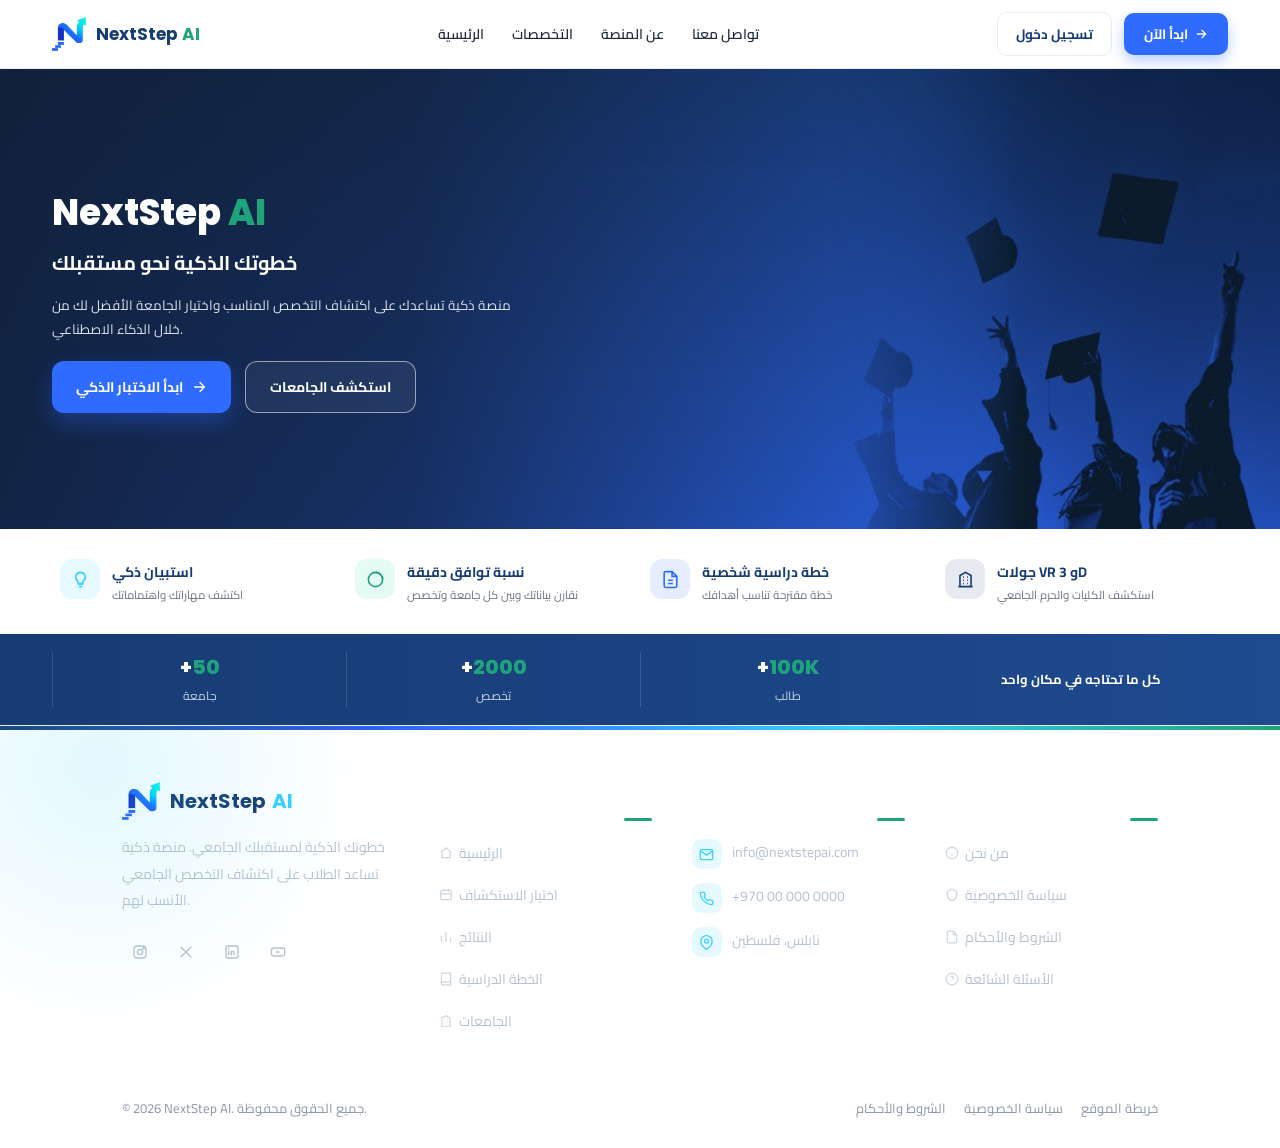
==== index.html @ 8f7bbea8 "index ltr" ====
<!DOCTYPE html>
<html lang="ar" dir="ltr">
<head>
<meta charset="UTF-8">
<meta name="viewport" content="width=device-width, initial-scale=1.0">
<title>NextStep AI</title>
<link rel="preconnect" href="https://fonts.googleapis.com">
<link href="https://fonts.googleapis.com/css2?family=Cairo:wght@400;500;600;700;800&family=Poppins:wght@400;500;600;700;800&display=swap" rel="stylesheet">
<link href="css/app.css" rel="stylesheet">
<link href="css/home.css" rel="stylesheet">
<link href="css/footer.css" rel="stylesheet">
</head>
<body>

<!-- ======================= HEADER ======================= -->
<header class="site-header">
  <div class="nav-inner">
    <a href="index.html" class="brand-mark">
      <img src="assets/logo.png" alt="NextStep AI" class="brand-logo">
      <div class="brand-text">NextStep <span>AI</span></div>
    </a>
    <nav class="main-nav">
      <ul>
        <li><a href="index.html">الرئيسية</a></li>
        <li><a href="#">التخصصات</a></li>
        <li><a href="#">عن المنصة</a></li>
        <li><a href="#">تواصل معنا</a></li>
      </ul>
    </nav>
    <div class="nav-actions">
      <a href="fronted/login.html" class="btn-ghost">تسجيل دخول</a>
      <a href="fronted/student-signup.html" class="btn-nav-primary">
        ابدأ الآن
        <svg viewBox="0 0 24 24" fill="none" stroke="currentColor" stroke-width="2.2"><path d="M5 12h14M13 5l7 7-7 7"/></svg>
      </a>
    </div>
  </div>
</header>

<!-- ======================= HERO ======================= -->
<section class="hero">
  <div class="hero-bg">
  <img src="assets/hero-bg-1400x700.jpg" alt="" style="width:100%;height:100%;object-fit:cover;">
      <defs>
        <linearGradient id="sky" x1="0" y1="0" x2="1" y2="1">
          <stop offset="0%" stop-color="#2F6BFF"/>
          <stop offset="100%" stop-color="#173B73"/>
        </linearGradient>
      </defs>
      <rect width="1400" height="700" fill="url(#sky)"/>
      <rect x="60" y="320" width="140" height="270" fill="#1F2937" opacity="0.5"/>
      <rect x="220" y="260" width="110" height="330" fill="#1F2937" opacity="0.4"/>
      <rect x="980" y="290" width="150" height="300" fill="#1F2937" opacity="0.45"/>
      <rect x="1150" y="340" width="90" height="250" fill="#1F2937" opacity="0.35"/>
      <rect x="1260" y="300" width="110" height="290" fill="#1F2937" opacity="0.4"/>
      <g fill="#48E6B0" opacity="0.3">
        <rect x="80" y="345" width="14" height="16"/><rect x="105" y="345" width="14" height="16"/><rect x="130" y="345" width="14" height="16"/>
        <rect x="80" y="385" width="14" height="16"/><rect x="105" y="385" width="14" height="16"/><rect x="130" y="385" width="14" height="16"/>
        <rect x="1010" y="320" width="14" height="16"/><rect x="1035" y="320" width="14" height="16"/><rect x="1060" y="320" width="14" height="16"/>
        <rect x="1010" y="360" width="14" height="16"/><rect x="1035" y="360" width="14" height="16"/><rect x="1060" y="360" width="14" height="16"/>
      </g>
      <rect x="0" y="590" width="1400" height="110" fill="#0F2547"/>
      <path d="M0 590 L1400 590 L1400 615 Q700 645 0 615 Z" fill="#122E5D"/>
      <path d="M560 700 L640 590 L760 590 L840 700 Z" fill="#173B73" opacity="0.55"/>
      <g transform="translate(980,400)">
        <ellipse cx="30" cy="18" rx="19" ry="21" fill="#0B1B2C"/>
        <path d="M6 44 Q4 32 30 32 Q56 32 54 44 L61 145 Q61 162 50 165 L11 165 Q0 162 0 145 Z" fill="#16324F"/>
        <rect x="15" y="62" width="30" height="50" rx="9" fill="#0B1B2C"/>
        <path d="M0 145 Q-2 168 9 184 L18 165 Z" fill="#0B1B2C"/>
        <path d="M61 145 Q63 168 52 184 L43 165 Z" fill="#0B1B2C"/>
        <rect x="19" y="168" width="13" height="68" fill="#16324F"/>
        <rect x="36" y="168" width="13" height="68" fill="#122A45"/>
      </g>
      <circle cx="1250" cy="150" r="130" fill="#48E6B0" opacity="0.08"/>
    </svg>
  </div>

  <div class="hero-inner">
    <div class="hero-copy">
      <h1>NextStep <span>AI</span></h1>
      <h2>خطوتك الذكية نحو مستقبلك</h2>
      <p class="lead">منصة ذكية تساعدك على اكتشاف التخصص المناسب واختيار الجامعة الأفضل لك من خلال الذكاء الاصطناعي.</p>
      <div class="hero-actions">
        <a href="fronted/student-signup.html" class="btn-primary">
          ابدأ الاختبار الذكي
          <svg viewBox="0 0 24 24" fill="none" stroke="currentColor" stroke-width="2.2"><path d="M5 12h14M13 5l7 7-7 7"/></svg>
        </a>
        <a href="#" class="btn-outline">استكشف الجامعات</a>
      </div>
    </div>
  </div>
</section>

<!-- ======================= FEATURES ROW ======================= -->
<section class="features-section">
  <div class="features-row">
    <div class="feature-item">
      <div class="icon-wrap">
        <svg viewBox="0 0 24 24" fill="none" stroke="currentColor" stroke-width="2"><path d="M9 18h6M10 21h4M12 3a6 6 0 0 0-4 10.5c.6.5 1 1.3 1 2.1V17h6v-1.4c0-.8.4-1.6 1-2.1A6 6 0 0 0 12 3z"/></svg>
      </div>
      <div>
        <h3>استبيان ذكي</h3>
        <p>اكتشف مهاراتك واهتماماتك</p>
      </div>
    </div>
    <div class="feature-item">
      <div class="icon-wrap">
        <svg viewBox="0 0 24 24" fill="none" stroke="currentColor" stroke-width="2"><circle cx="12" cy="12" r="9"/><path d="M12 3a9 9 0 0 1 9 9"/></svg>
      </div>
      <div>
        <h3>نسبة توافق دقيقة</h3>
        <p>نقارن بياناتك وبين كل جامعة وتخصص</p>
      </div>
    </div>
    <div class="feature-item">
      <div class="icon-wrap">
        <svg viewBox="0 0 24 24" fill="none" stroke="currentColor" stroke-width="2"><path d="M14 2H6a2 2 0 0 0-2 2v16a2 2 0 0 0 2 2h12a2 2 0 0 0 2-2V8z"/><path d="M14 2v6h6M9 13h6M9 17h6"/></svg>
      </div>
      <div>
        <h3>خطة دراسية شخصية</h3>
        <p>خطة مقترحة تناسب أهدافك</p>
      </div>
    </div>
    <div class="feature-item">
      <div class="icon-wrap">
        <svg viewBox="0 0 24 24" fill="none" stroke="currentColor" stroke-width="2"><path d="M3 21h18M5 21V7l7-4 7 4v14M9 9h1M14 9h1M9 13h1M14 13h1M9 17h1M14 17h1"/></svg>
      </div>
      <div>
        <h3>جولات VR و 3D</h3>
        <p>استكشف الكليات والحرم الجامعي</p>
      </div>
    </div>
  </div>
</section>

<!-- ======================= STATS BAR ======================= -->
<div class="stats-bar">
  <div class="stats-inner">
    <div class="stat">
      <div class="num">+<span>50</span></div>
      <div class="lbl">جامعة</div>
    </div>
    <div class="stat">
      <div class="num">+<span>2000</span></div>
      <div class="lbl">تخصص</div>
    </div>
    <div class="stat">
      <div class="num">+<span>100K</span></div>
      <div class="lbl">طالب</div>
    </div>
    <div class="stat tagline">كل ما تحتاجه في مكان واحد</div>
  </div>
</div>

<!-- ======================= FOOTER ======================= -->
<footer class="site-footer">
  <div class="footer-inner">
    <div class="footer-top">

      <!-- Brand -->
      <div class="footer-col footer-brand">
        <div class="brand-mark">
          <img src="assets/logo.png" alt="NextStep AI" class="brand-logo">
          <div class="brand-text">NextStep <span>AI</span></div>
        </div>
        <p class="tagline">خطوتك الذكية لمستقبلك الجامعي. منصة ذكية تساعد الطلاب على اكتشاف التخصص الجامعي الأنسب لهم.</p>
        <div class="social-row">
          <a href="#" aria-label="Instagram">
            <svg viewBox="0 0 24 24" fill="none" stroke="currentColor" stroke-width="2"><rect x="3" y="3" width="18" height="18" rx="5"/><circle cx="12" cy="12" r="4"/><circle cx="17.5" cy="6.5" r="1"/></svg>
          </a>
          <a href="#" aria-label="Twitter/X">
            <svg viewBox="0 0 24 24" fill="none" stroke="currentColor" stroke-width="2"><path d="M4 4l16 16M20 4L4 20"/></svg>
          </a>
          <a href="#" aria-label="LinkedIn">
            <svg viewBox="0 0 24 24" fill="none" stroke="currentColor" stroke-width="2"><rect x="3" y="3" width="18" height="18" rx="3"/><line x1="7" y1="10" x2="7" y2="17"/><circle cx="7" cy="7" r="0.5" fill="currentColor"/><path d="M11 17v-4a2 2 0 0 1 4 0v4"/><line x1="11" y1="10" x2="11" y2="17"/></svg>
          </a>
          <a href="#" aria-label="YouTube">
            <svg viewBox="0 0 24 24" fill="none" stroke="currentColor" stroke-width="2"><rect x="2" y="6" width="20" height="12" rx="4"/><path d="M10 9.5l5 2.5-5 2.5z" fill="currentColor" stroke="none"/></svg>
          </a>
        </div>
      </div>

      <!-- Site pages -->
      <div class="footer-col">
        <h4>روابط الموقع</h4>
        <ul>
          <li><a href="index.html"><svg viewBox="0 0 24 24" fill="none" stroke="currentColor" stroke-width="2"><path d="M3 11l9-8 9 8"/><path d="M5 10v10h14V10"/></svg>الرئيسية</a></li>
          <li><a href="fronted/quiz.html"><svg viewBox="0 0 24 24" fill="none" stroke="currentColor" stroke-width="2"><rect x="3" y="4" width="18" height="16" rx="2"/><path d="M8 2v4M16 2v4M3 10h18"/></svg>اختبار الاستكشاف</a></li>
          <li><a href="fronted/results.html"><svg viewBox="0 0 24 24" fill="none" stroke="currentColor" stroke-width="2"><path d="M4 20V10M12 20V4M20 20v-7"/></svg>النتائج</a></li>
          <li><a href="fronted/study-plan.html"><svg viewBox="0 0 24 24" fill="none" stroke="currentColor" stroke-width="2"><path d="M4 19.5A2.5 2.5 0 0 1 6.5 17H20"/><path d="M6.5 2H20v20H6.5A2.5 2.5 0 0 1 4 19.5v-15A2.5 2.5 0 0 1 6.5 2z"/></svg>الخطة الدراسية</a></li>
          <li><a href="#"><svg viewBox="0 0 24 24" fill="none" stroke="currentColor" stroke-width="2"><path d="M3 21h18M5 21V7l7-4 7 4v14M9 9h1M14 9h1M9 13h1M14 13h1M9 17h1M14 17h1"/></svg>الجامعات</a></li>
        </ul>
      </div>

      <!-- Contact us -->
      <div class="footer-col">
        <h4>تواصل معنا</h4>
        <div class="contact-item">
          <div class="icon-wrap"><svg viewBox="0 0 24 24" fill="none" stroke="currentColor" stroke-width="2"><path d="M4 4h16v16H4z" opacity="0"/><path d="M22 6l-10 7L2 6"/><rect x="2" y="4" width="20" height="16" rx="2"/></svg></div>
          <a href="mailto:info@nextstepai.com">info@nextstepai.com</a>
        </div>
        <div class="contact-item">
          <div class="icon-wrap"><svg viewBox="0 0 24 24" fill="none" stroke="currentColor" stroke-width="2"><path d="M22 16.92v3a2 2 0 0 1-2.18 2 19.79 19.79 0 0 1-8.63-3.07 19.5 19.5 0 0 1-6-6 19.79 19.79 0 0 1-3.07-8.67A2 2 0 0 1 4.11 2h3a2 2 0 0 1 2 1.72c.12.9.33 1.77.62 2.6a2 2 0 0 1-.45 2.11L8.09 9.62a16 16 0 0 0 6 6l1.19-1.19a2 2 0 0 1 2.11-.45c.83.29 1.7.5 2.6.62A2 2 0 0 1 22 16.92z"/></svg></div>
          <a href="tel:+970000000">+970 00 000 0000</a>
        </div>
        <div class="contact-item">
          <div class="icon-wrap"><svg viewBox="0 0 24 24" fill="none" stroke="currentColor" stroke-width="2"><path d="M21 10c0 7-9 13-9 13s-9-6-9-13a9 9 0 0 1 18 0z"/><circle cx="12" cy="10" r="3"/></svg></div>
          <span>نابلس، فلسطين</span>
        </div>
      </div>

      <!-- Information -->
      <div class="footer-col">
        <h4>معلومات</h4>
        <ul>
          <li><a href="#"><svg viewBox="0 0 24 24" fill="none" stroke="currentColor" stroke-width="2"><circle cx="12" cy="12" r="10"/><path d="M12 16v-4M12 8h.01"/></svg>من نحن</a></li>
          <li><a href="#"><svg viewBox="0 0 24 24" fill="none" stroke="currentColor" stroke-width="2"><path d="M12 2l8 4v6c0 5-3.5 8-8 10-4.5-2-8-5-8-10V6l8-4z"/></svg>سياسة الخصوصية</a></li>
          <li><a href="#"><svg viewBox="0 0 24 24" fill="none" stroke="currentColor" stroke-width="2"><path d="M14 2H6a2 2 0 0 0-2 2v16a2 2 0 0 0 2 2h12a2 2 0 0 0 2-2V8z"/><path d="M14 2v6h6"/></svg>الشروط والأحكام</a></li>
          <li><a href="#"><svg viewBox="0 0 24 24" fill="none" stroke="currentColor" stroke-width="2"><circle cx="12" cy="12" r="10"/><path d="M9.5 9a2.5 2.5 0 0 1 5 0c0 1.5-2 2-2 3.5M12 17h.01"/></svg>الأسئلة الشائعة</a></li>
        </ul>
      </div>

    </div>

    <div class="footer-bottom">
      <p>© 2026 NextStep AI. جميع الحقوق محفوظة.</p>
      <div class="legal-links">
        <a href="#">الشروط والأحكام</a>
        <a href="#">سياسة الخصوصية</a>
        <a href="#">خريطة الموقع</a>
      </div>
    </div>
  </div>
</footer>

</body>
</html>
---- css/app.css ----
/* =====================================================================
   app.css
   المتغيرات والإعدادات المشتركة بين كل صفحات الموقع
   حمّل هاد الملف قبل أي ملف CSS خاص بصفحة (home.css, login.css...)
   ===================================================================== */

:root{
  --navy:#173B73;
  --blue:#2F6BFF;
  --cyan:#35D0FF;
--mint: #1FA37A;
  --light:#F7FAFC;
  --gray:#6B7280;
  --dark:#1F2937;
  --border:#E7ECF2;
}

*{box-sizing:border-box;margin:0;padding:0;}
html, body{height:100%;}
body{
  font-family:'Cairo',sans-serif;
  background:#fff;
  color:var(--dark);
  display:flex;
  flex-direction:column;
  min-height:100vh;
}
a{text-decoration:none;color:inherit;}
ul{list-style:none;}
img{display:block;max-width:100%;}
---- css/home.css ----
/* =====================================================================
   home.css
   خاص بالصفحة الرئيسية (index.html)
   يعتمد على المتغيرات المعرّفة بـ app.css — حمّل app.css قبله
   ===================================================================== */

/* ======================= HEADER ======================= */
header.site-header{
  background:#fff;
  border-bottom:1px solid var(--border);
  flex-shrink:0;
}
.nav-inner{
  max-width:1240px;
  margin:0 auto;
  padding:12px 32px;
  display:flex;
  align-items:center;
  justify-content:space-between;
}
.brand-mark{display:flex;align-items:center;gap:10px;}
.brand-mark .brand-logo{width:34px;height:34px;object-fit:contain;flex-shrink:0;}
.brand-mark .brand-text{
  font-family:'Poppins',sans-serif;
  font-weight:700;
  font-size:17px;
  color:var(--navy);
}
.brand-mark .brand-text span{color:var(--mint);}
nav.main-nav ul{
  display:flex;
  gap:28px;
  font-size:14px;
  font-weight:600;
  color:var(--dark);
}
nav.main-nav a{transition:color .2s ease;}
nav.main-nav a:hover{color:var(--blue);}

.nav-actions{display:flex;align-items:center;gap:12px;}
.btn-ghost{
  padding:8px 18px;
  border-radius:10px;
  border:1px solid var(--border);
  font-weight:700;
  font-size:13.5px;
  color:var(--navy);
  transition:border-color .2s ease;
}
.btn-ghost:hover{border-color:var(--navy);}
.btn-nav-primary{
  padding:8px 20px;
  border-radius:10px;
  background:var(--blue);
  color:#fff;
  font-weight:700;
  font-size:13.5px;
  display:inline-flex;
  align-items:center;
  gap:6px;
  box-shadow:0 6px 14px rgba(47,107,255,0.32);
  transition:transform .2s ease;
}
.btn-nav-primary svg{width:14px;height:14px;}
.btn-nav-primary:hover{transform:translateY(-2px);}

/* ======================= HERO (full-bleed background photo) ======================= */
section.hero{
  position:relative;
  display:flex;
  align-items:center;
  overflow:hidden;
  isolation:isolate;
  min-height:460px;
}
.hero-bg{
  position:absolute;
  inset:0;
  z-index:-2;
}
.hero-bg img{
  transform:scaleX(-1); /* يعكس اتجاه الصورة فقط — بدون أي تأثير على النص */
}
.hero-bg svg{width:100%;height:100%;display:block;}
section.hero::before{
  content:"";
  position:absolute;
  inset:0;
  z-index:-1;
  background:linear-gradient(90deg,
    rgba(15,28,48,0.88) 0%,
    rgba(15,28,48,0.72) 32%,
    rgba(15,28,48,0.30) 60%,
    rgba(15,28,48,0.05) 78%);
}

.hero-inner{
  max-width:1240px;
  margin:0 auto;
  padding:0 32px;
  width:100%;
}
.hero-copy{max-width:600px;}
.hero-copy h1{
  font-family:'Poppins',sans-serif;
  font-weight:800;
  font-size:clamp(26px,4vh,42px);
  color:#fff;
  margin-bottom:4px;
}
.hero-copy h1 span{color:var(--mint);}
.hero-copy h2{
  font-size:clamp(15px,2.2vh,22px);
  font-weight:700;
  color:#fff;
  margin-bottom:12px;
}
.hero-copy p.lead{
  font-size:13.5px;
  line-height:1.8;
  color:#DCE4EF;
  max-width:470px;
  margin-bottom:20px;
}
.hero-actions{display:flex;gap:14px;margin-bottom:0;flex-wrap:wrap;}
.btn-primary{
  padding:12px 24px;
  border-radius:12px;
  background:var(--blue);
  color:#fff;
  font-weight:700;
  font-size:14px;
  display:inline-flex;
  align-items:center;
  gap:8px;
  box-shadow:0 10px 22px rgba(47,107,255,0.32);
  transition:transform .2s ease;
}
.btn-primary svg{width:16px;height:16px;}
.btn-primary:hover{transform:translateY(-2px);}
.btn-outline{
  padding:12px 24px;
  border-radius:12px;
  background:rgba(255,255,255,0.06);
  color:#fff;
  font-weight:700;
  font-size:14px;
  border:1.5px solid rgba(255,255,255,0.55);
  backdrop-filter:blur(4px);
  transition:background .2s ease;
}
.btn-outline:hover{background:rgba(255,255,255,0.14);}

/* ======================= FEATURES ROW ======================= */
.features-section{
  background:#fff;
  flex-shrink:0;
}
.features-row{
  max-width:1240px;
  margin:0 auto;
  padding:30px 40px;
  display:grid;
  grid-template-columns:repeat(4,1fr);
  gap:20px;
}
.feature-item{
  display:flex;
  align-items:flex-start;
  gap:12px;
}
.feature-item .icon-wrap{
  width:40px;height:40px;
  border-radius:12px;
  display:flex;align-items:center;justify-content:center;
  flex-shrink:0;
}
.feature-item:nth-child(1) .icon-wrap{background:rgba(53,208,255,0.12);color:var(--cyan);}
.feature-item:nth-child(2) .icon-wrap{background:rgba(72,230,176,0.14);color:var(--mint);}
.feature-item:nth-child(3) .icon-wrap{background:rgba(47,107,255,0.12);color:var(--blue);}
.feature-item:nth-child(4) .icon-wrap{background:rgba(23,59,115,0.10);color:var(--navy);}
.feature-item .icon-wrap svg{width:19px;height:19px;}
.feature-item h3{font-size:14px;font-weight:700;color:var(--navy);margin-bottom:2px;}
.feature-item p{font-size:11.5px;color:var(--gray);line-height:1.5;}

/* ======================= STATS BAR ======================= */
.stats-bar{
  background:linear-gradient(90deg, var(--navy) 0%, #1E4A8F 100%);
  flex-shrink:0;
}
.stats-inner{
  max-width:1240px;
  margin:0 auto;
  padding:18px 32px;
  display:grid;
  grid-template-columns:repeat(4,1fr);
  align-items:center;
}
.stats-inner .stat{
  text-align:center;
  color:#fff;
  border-left:1px solid rgba(255,255,255,0.14);
}
.stats-inner .stat:last-child{border-left:none;}
.stat .num{
  font-family:'Poppins',sans-serif;
  font-weight:800;
  font-size:20px;
}
.stat .num span{color:var(--mint);}
.stat .lbl{font-size:12px;color:#C7D2E0;margin-top:2px;}
.stat.tagline{
  font-size:13px;
  font-weight:700;
  color:#fff;
  line-height:1.5;
}

@media (max-width:960px){
  nav.main-nav{display:none;}
  .features-row{grid-template-columns:1fr 1fr;}
}
@media (max-width:560px){
  body{height:auto;overflow:auto;}
  .features-row{grid-template-columns:1fr;}
  .stats-inner{grid-template-columns:1fr 1fr;gap:14px;}
}
---- css/footer.css ----
/* =====================================================================
   footer.css
   خاص بالفوتر (footer.html) — مشترك بين كل الصفحات
   يعتمد على المتغيرات المعرّفة بـ app.css — حمّل app.css قبله
   ===================================================================== */

footer.site-footer{
  width:100%;
  position:relative;
  background:#fff;              /* بدل linear-gradient(180deg, var(--dark) 0%, var(--navy) 100%) */
  color:var(--dark);            /* بدل #E9EDF3 */
  overflow:hidden;
  margin-top:auto;
  flex-shrink:0;
  border-top:1px solid var(--border);
}
footer.site-footer::before{
  content:"";
  position:absolute;
  top:0; right:0; left:0;
  height:4px;
  background:linear-gradient(90deg, var(--navy), var(--blue), var(--cyan), var(--mint));
}
footer.site-footer::after{
  content:"";
  position:absolute;
  width:520px;height:520px;
  background:radial-gradient(circle, rgba(53,208,255,0.14) 0%, rgba(53,208,255,0) 70%);
  top:-220px; left:-160px;
  border-radius:50%;
  pointer-events:none;
}

.footer-inner{
  position:relative;
  max-width:1100px;
  margin:0 auto;
  padding:56px 32px 28px;
}

.footer-top{
  display:grid;
  grid-template-columns:1.3fr 1fr 1fr 1fr;
  gap:40px;
  padding-bottom:36px;
}

/* Brand column */
.footer-brand .brand-mark{
  display:flex;
  align-items:center;
  gap:10px;
  margin-bottom:14px;
}
footer .brand-mark .brand-logo{width:38px;height:38px;object-fit:contain;flex-shrink:0;}
footer .brand-mark .brand-text{
  font-family:'Poppins',sans-serif;
  font-weight:700;
  font-size:20px;
  color:var(--navy);   /* كان #fff — هاد السطر لازم يتغير */
  display:flex;
  align-items:center;
  gap:6px;
}
footer .brand-mark .brand-text span{color:var(--cyan);}
.footer-brand .tagline{
  font-size:14px;
  line-height:1.9;
  color:#B7C2D0;
  max-width:280px;
}
.social-row{
  display:flex;
  gap:10px;
  margin-top:20px;
}
.social-row a{
  width:36px;height:36px;
  border-radius:12px;
  background:rgba(255,255,255,0.06);
  border:1px solid rgba(255,255,255,0.08);
  display:flex;
  align-items:center;
  justify-content:center;
  color:#B7C2D0;
  text-decoration:none;
  transition:all .2s ease;
}
.social-row a:hover{
  background:var(--blue);
  border-color:var(--blue);
  color:#fff;
  transform:translateY(-2px);
}
.social-row svg{width:16px;height:16px;}

/* Column headings + links */
.footer-col h4{
  font-family:'Cairo',sans-serif;
  font-weight:700;
  font-size:15px;
  color:#fff;
  margin-bottom:18px;
  position:relative;
  padding-bottom:10px;
}
.footer-col h4::after{
  content:"";
  position:absolute;
  bottom:0; right:0;
  width:28px; height:3px;
  border-radius:99px;
  background:var(--mint);
}
.footer-col ul{list-style:none;display:flex;flex-direction:column;gap:12px;}
.footer-col ul li a{
  color:#B7C2D0;
  text-decoration:none;
  font-size:14px;
  display:inline-flex;
  align-items:center;
  gap:6px;
  transition:color .2s ease, transform .2s ease;
}
.footer-col ul li a:hover{
  color:var(--cyan);
  transform:translateX(-4px);
}
.footer-col ul li a svg{width:14px;height:14px;opacity:.7;flex-shrink:0;}

/* Contact column specifics */
.contact-item{
  display:flex;
  align-items:flex-start;
  gap:10px;
  font-size:14px;
  color:#B7C2D0;
  margin-bottom:14px;
}
.contact-item .icon-wrap{
  width:30px;height:30px;
  border-radius:9px;
  background:rgba(53,208,255,0.12);
  display:flex;align-items:center;justify-content:center;
  flex-shrink:0;
}
.contact-item .icon-wrap svg{width:15px;height:15px;color:var(--cyan);}
.contact-item a{color:#B7C2D0;text-decoration:none;transition:color .2s;}
.contact-item a:hover{color:var(--cyan);}

/* Bottom bar */
.footer-bottom{
  border-top:1px solid rgba(255,255,255,0.08);
  padding-top:22px;
  display:flex;
  align-items:center;
  justify-content:space-between;
  flex-wrap:wrap;
  gap:12px;
}
.footer-bottom p{
  font-size:13px;
  color:#8B96A5;
}
.footer-bottom .legal-links{
  display:flex;
  gap:18px;
  font-size:13px;
}
.footer-bottom .legal-links a{
  color:#8B96A5;
  text-decoration:none;
  transition:color .2s;
}
.footer-bottom .legal-links a:hover{color:var(--mint);}

@media (max-width:860px){
  .footer-top{grid-template-columns:1fr 1fr;row-gap:32px;}
  .footer-brand{grid-column:1 / -1;}
}
@media (max-width:520px){
  .footer-top{grid-template-columns:1fr;}
  .footer-bottom{flex-direction:column;align-items:flex-start;}
}
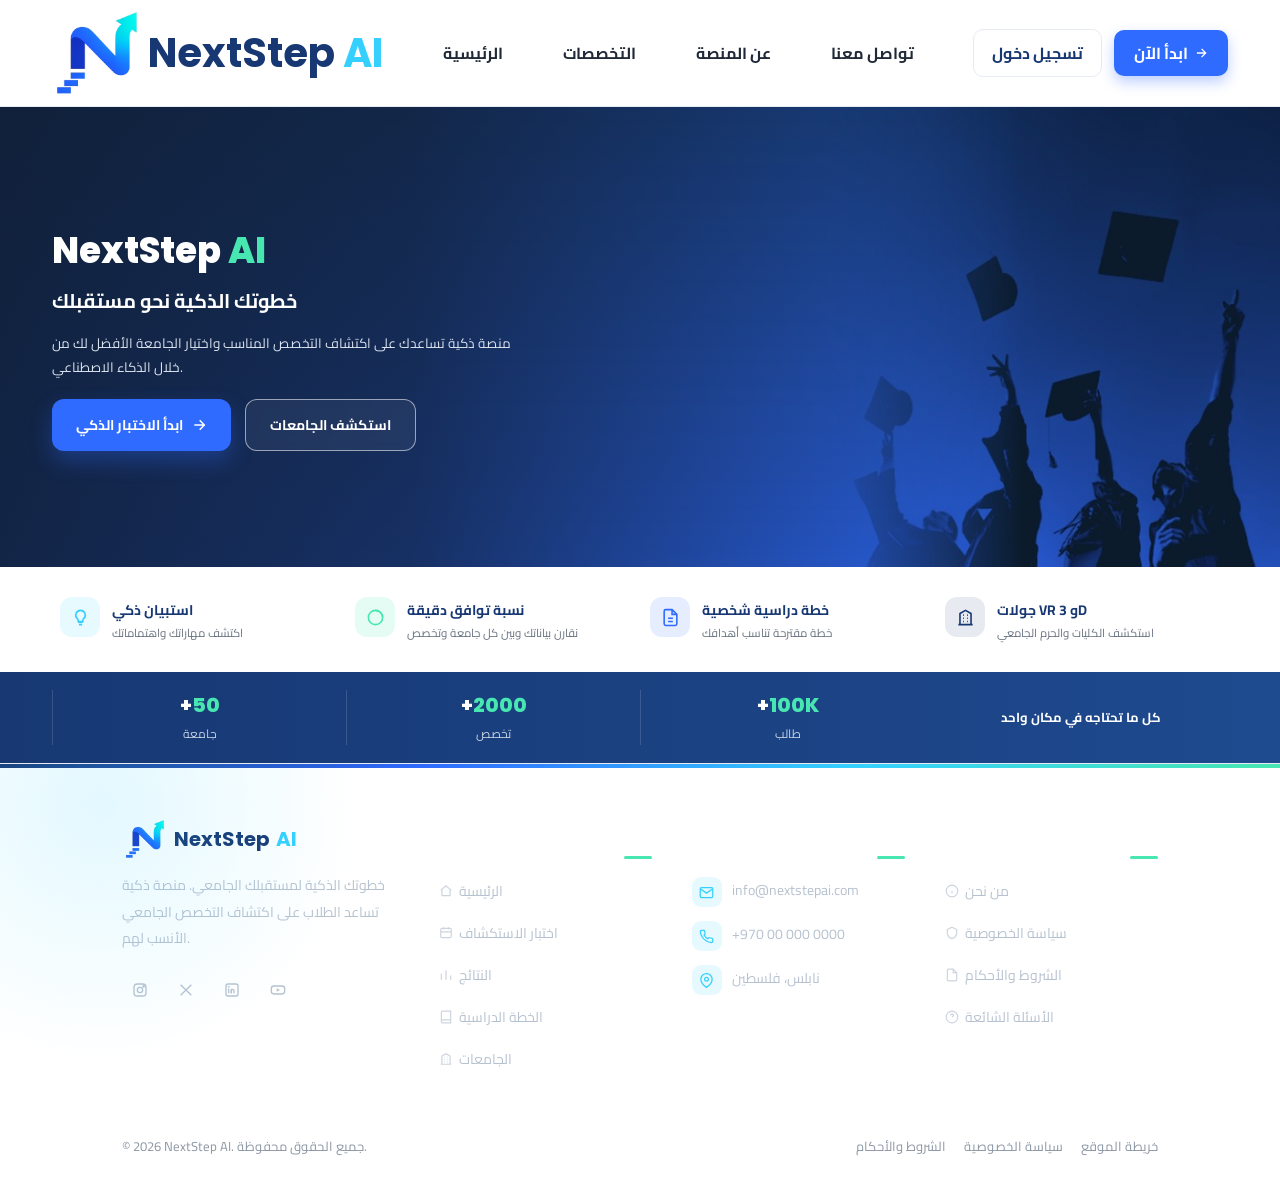
==== commit f56fd636: "1" ====
--- a/index.html
+++ b/index.html
@@ -1,5 +1,5 @@
 <!DOCTYPE html>
-<html lang="ar" dir="ltr">
+<html lang="ar" dir="ltrgit branch">
 <head>
 <meta charset="UTF-8">
 <meta name="viewport" content="width=device-width, initial-scale=1.0">
--- a/css/app.css
+++ b/css/app.css
@@ -5,12 +5,12 @@
    ===================================================================== */
 
 :root{
-  --navy:#173B73;
+  --navy:#173873;
   --blue:#2F6BFF;
   --cyan:#35D0FF;
---mint: #1FA37A;
+--mint: #48E6B0;
   --light:#F7FAFC;
-  --gray:#6B7280;
+  --gray:#687280;
   --dark:#1F2937;
   --border:#E7ECF2;
 }
--- a/css/home.css
+++ b/css/home.css
@@ -18,20 +18,20 @@
   align-items:center;
   justify-content:space-between;
 }
-.brand-mark{display:flex;align-items:center;gap:10px;}
-.brand-mark .brand-logo{width:34px;height:34px;object-fit:contain;flex-shrink:0;}
+.brand-mark{display:flex;align-items:center;gap:10px;padding-left: 4px;}
+.brand-mark .brand-logo{width:82px;height:82px;object-fit:contain;flex-shrink:0;}
 .brand-mark .brand-text{
   font-family:'Poppins',sans-serif;
   font-weight:700;
-  font-size:17px;
+  font-size:40px;
   color:var(--navy);
 }
-.brand-mark .brand-text span{color:var(--mint);}
+.brand-mark .brand-text span{color:var(--cyan);}
 nav.main-nav ul{
   display:flex;
-  gap:28px;
-  font-size:14px;
-  font-weight:600;
+  gap:60px;
+  font-size:16px;
+  font-weight:700;
   color:var(--dark);
 }
 nav.main-nav a{transition:color .2s ease;}
@@ -43,7 +43,7 @@
   border-radius:10px;
   border:1px solid var(--border);
   font-weight:700;
-  font-size:13.5px;
+  font-size:16px;
   color:var(--navy);
   transition:border-color .2s ease;
 }
@@ -54,7 +54,7 @@
   background:var(--blue);
   color:#fff;
   font-weight:700;
-  font-size:13.5px;
+  font-size:16px;
   display:inline-flex;
   align-items:center;
   gap:6px;
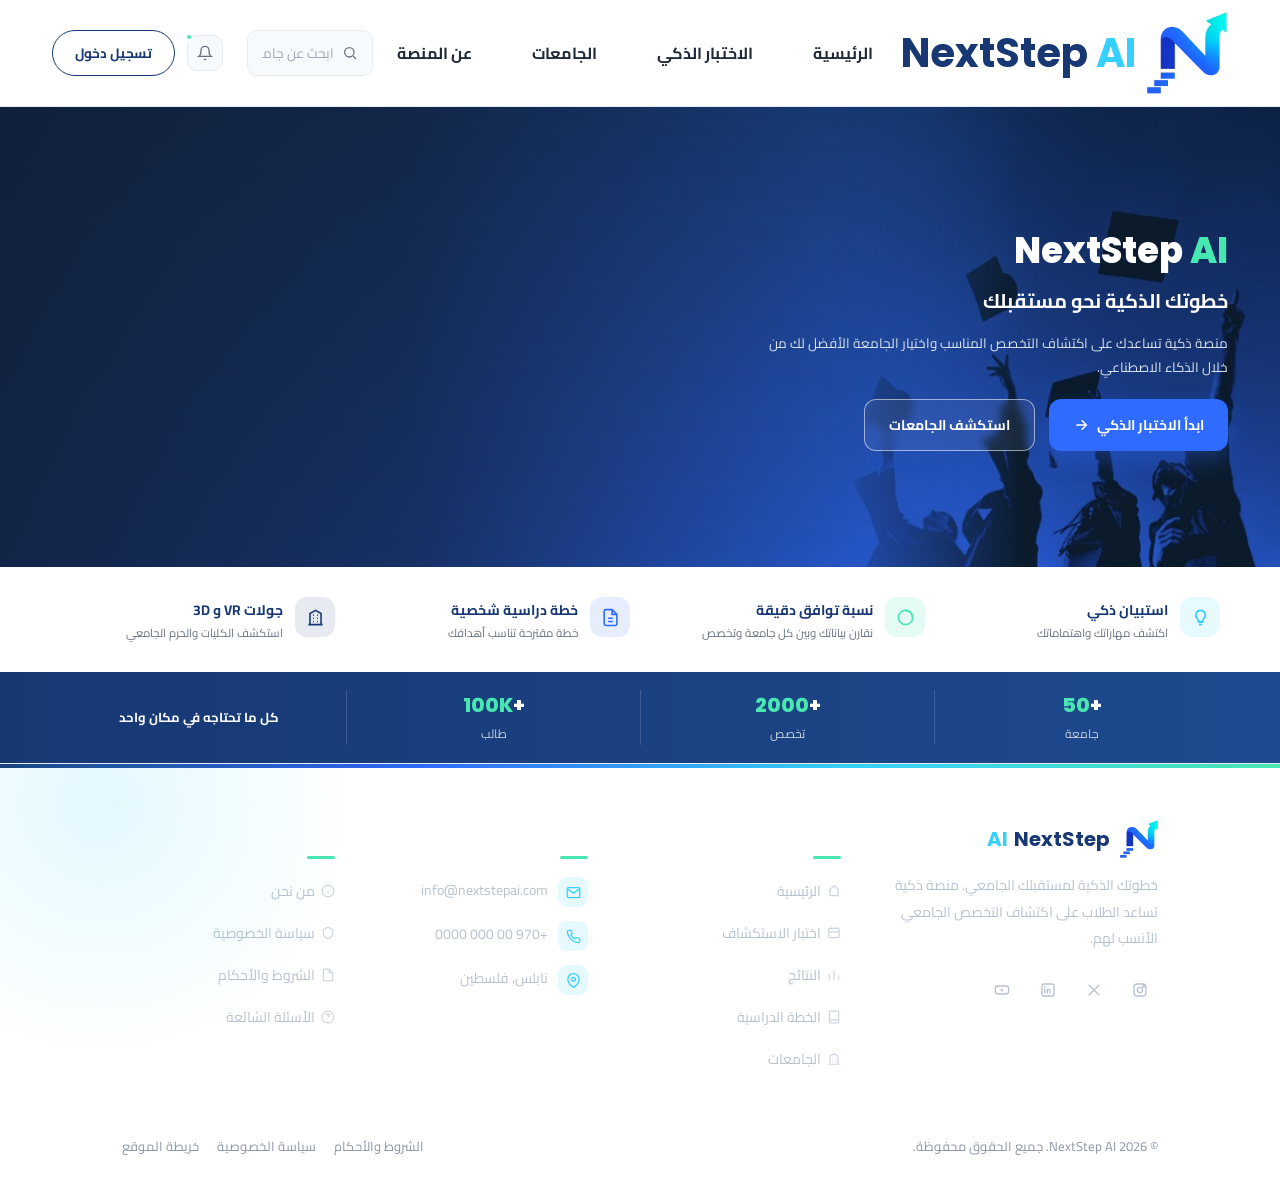
==== commit 9e2e5816: "pages edite" ====
--- a/index.html
+++ b/index.html
@@ -1,5 +1,5 @@
 <!DOCTYPE html>
-<html lang="ar" dir="ltrgit branch">
+<html lang="ar" dir="rtl">
 <head>
 <meta charset="UTF-8">
 <meta name="viewport" content="width=device-width, initial-scale=1.0">
@@ -7,6 +7,7 @@
 <link rel="preconnect" href="https://fonts.googleapis.com">
 <link href="https://fonts.googleapis.com/css2?family=Cairo:wght@400;500;600;700;800&family=Poppins:wght@400;500;600;700;800&display=swap" rel="stylesheet">
 <link href="css/app.css" rel="stylesheet">
+<link href="css/header.css" rel="stylesheet">
 <link href="css/home.css" rel="stylesheet">
 <link href="css/footer.css" rel="stylesheet">
 </head>
@@ -19,20 +20,27 @@
       <img src="assets/logo.png" alt="NextStep AI" class="brand-logo">
       <div class="brand-text">NextStep <span>AI</span></div>
     </a>
+
     <nav class="main-nav">
       <ul>
         <li><a href="index.html">الرئيسية</a></li>
-        <li><a href="#">التخصصات</a></li>
+        <li><a href="fronted/quiz.html">الاختبار الذكي</a></li>
+        <li><a href="fronted/universities.html">الجامعات</a></li>
         <li><a href="#">عن المنصة</a></li>
-        <li><a href="#">تواصل معنا</a></li>
       </ul>
     </nav>
+
+    <div class="search-box">
+      <svg viewBox="0 0 24 24" fill="none" stroke="currentColor" stroke-width="2"><circle cx="11" cy="11" r="7"/><path d="M21 21l-4.3-4.3"/></svg>
+      <input type="text" placeholder="ابحث عن جامعة أو تخصص...">
+    </div>
+
     <div class="nav-actions">
-      <a href="fronted/login.html" class="btn-ghost">تسجيل دخول</a>
-      <a href="fronted/student-signup.html" class="btn-nav-primary">
-        ابدأ الآن
-        <svg viewBox="0 0 24 24" fill="none" stroke="currentColor" stroke-width="2.2"><path d="M5 12h14M13 5l7 7-7 7"/></svg>
-      </a>
+      <div class="icon-btn">
+        <svg viewBox="0 0 24 24" fill="none" stroke="currentColor" stroke-width="2"><path d="M18 8a6 6 0 0 0-12 0c0 7-3 9-3 9h18s-3-2-3-9"/><path d="M13.73 21a2 2 0 0 1-3.46 0"/></svg>
+        <span class="dot"></span>
+      </div>
+      <a href="fronted/login.html" class="btn-signin">تسجيل دخول</a>
     </div>
   </div>
 </header>
@@ -85,7 +93,7 @@
           ابدأ الاختبار الذكي
           <svg viewBox="0 0 24 24" fill="none" stroke="currentColor" stroke-width="2.2"><path d="M5 12h14M13 5l7 7-7 7"/></svg>
         </a>
-        <a href="#" class="btn-outline">استكشف الجامعات</a>
+        <a href="fronted/universities.html" class="btn-outline">استكشف الجامعات</a>
       </div>
     </div>
   </div>
@@ -188,7 +196,7 @@
           <li><a href="fronted/quiz.html"><svg viewBox="0 0 24 24" fill="none" stroke="currentColor" stroke-width="2"><rect x="3" y="4" width="18" height="16" rx="2"/><path d="M8 2v4M16 2v4M3 10h18"/></svg>اختبار الاستكشاف</a></li>
           <li><a href="fronted/results.html"><svg viewBox="0 0 24 24" fill="none" stroke="currentColor" stroke-width="2"><path d="M4 20V10M12 20V4M20 20v-7"/></svg>النتائج</a></li>
           <li><a href="fronted/study-plan.html"><svg viewBox="0 0 24 24" fill="none" stroke="currentColor" stroke-width="2"><path d="M4 19.5A2.5 2.5 0 0 1 6.5 17H20"/><path d="M6.5 2H20v20H6.5A2.5 2.5 0 0 1 4 19.5v-15A2.5 2.5 0 0 1 6.5 2z"/></svg>الخطة الدراسية</a></li>
-          <li><a href="#"><svg viewBox="0 0 24 24" fill="none" stroke="currentColor" stroke-width="2"><path d="M3 21h18M5 21V7l7-4 7 4v14M9 9h1M14 9h1M9 13h1M14 13h1M9 17h1M14 17h1"/></svg>الجامعات</a></li>
+          <li><a href="fronted/universities.html"><svg viewBox="0 0 24 24" fill="none" stroke="currentColor" stroke-width="2"><path d="M3 21h18M5 21V7l7-4 7 4v14M9 9h1M14 9h1M9 13h1M14 13h1M9 17h1M14 17h1"/></svg>الجامعات</a></li>
         </ul>
       </div>
 
--- a/css/header.css
+++ b/css/header.css
@@ -0,0 +1,96 @@
+/* =====================================================================
+   header.css
+   الهيدر الموحّد لكل صفحات الموقع (نفس هيدر صفحة إنشاء الحساب)
+   يعتمد على المتغيرات المعرّفة بـ app.css — حمّل app.css قبله
+   ===================================================================== */
+
+header.site-header{
+  background:#fff;
+  border-bottom:1px solid var(--border);
+  flex-shrink:0;
+}
+.nav-inner{
+  max-width:1240px;
+  margin:0 auto;
+  padding:14px 32px;
+  display:flex;
+  align-items:center;
+  justify-content:space-between;
+  gap:24px;
+}
+.brand-mark{display:flex;align-items:center;gap:10px;flex-shrink:0;}
+.brand-mark .brand-logo{width:32px;height:32px;object-fit:contain;flex-shrink:0;}
+.brand-mark .brand-text{
+  font-family:'Poppins',sans-serif;
+  font-weight:700;
+  font-size:17px;
+  color:var(--navy);
+}
+.brand-mark .brand-text span{color:var(--mint);}
+
+nav.main-nav ul{
+  display:flex;
+  gap:26px;
+  font-size:14px;
+  font-weight:600;
+  color:var(--dark);
+}
+nav.main-nav a{transition:color .2s ease;}
+nav.main-nav a:hover{color:var(--blue);}
+
+.search-box{
+  flex:1;
+  max-width:340px;
+  display:flex;
+  align-items:center;
+  gap:8px;
+  background:var(--light);
+  border:1px solid var(--border);
+  border-radius:10px;
+  padding:9px 14px;
+}
+.search-box svg{width:16px;height:16px;color:var(--gray);flex-shrink:0;}
+.search-box input{
+  border:none;
+  background:transparent;
+  outline:none;
+  font-family:'Cairo',sans-serif;
+  font-size:13.5px;
+  color:var(--dark);
+  width:100%;
+}
+.search-box input::placeholder{color:#9AA6B5;}
+
+.nav-actions{display:flex;align-items:center;gap:14px;flex-shrink:0;}
+.icon-btn{
+  width:36px;height:36px;
+  border-radius:10px;
+  display:flex;align-items:center;justify-content:center;
+  color:var(--gray);
+  background:var(--light);
+  border:1px solid var(--border);
+  position:relative;
+  transition:border-color .2s ease, color .2s ease;
+}
+.icon-btn svg{width:16px;height:16px;}
+.icon-btn:hover{border-color:var(--blue);color:var(--blue);}
+.icon-btn .dot{
+  position:absolute;top:-3px;left:-3px;
+  width:8px;height:8px;border-radius:50%;
+  background:var(--mint);
+  border:2px solid #fff;
+}
+.btn-signin{
+  padding:9px 22px;
+  border-radius:999px;
+  border:1.5px solid var(--navy);
+  color:var(--navy);
+  font-weight:700;
+  font-size:13.5px;
+  transition:background .2s ease, color .2s ease;
+}
+.btn-signin:hover{background:var(--navy);color:#fff;}
+
+@media (max-width:960px){
+  nav.main-nav, .search-box{display:none;}
+}
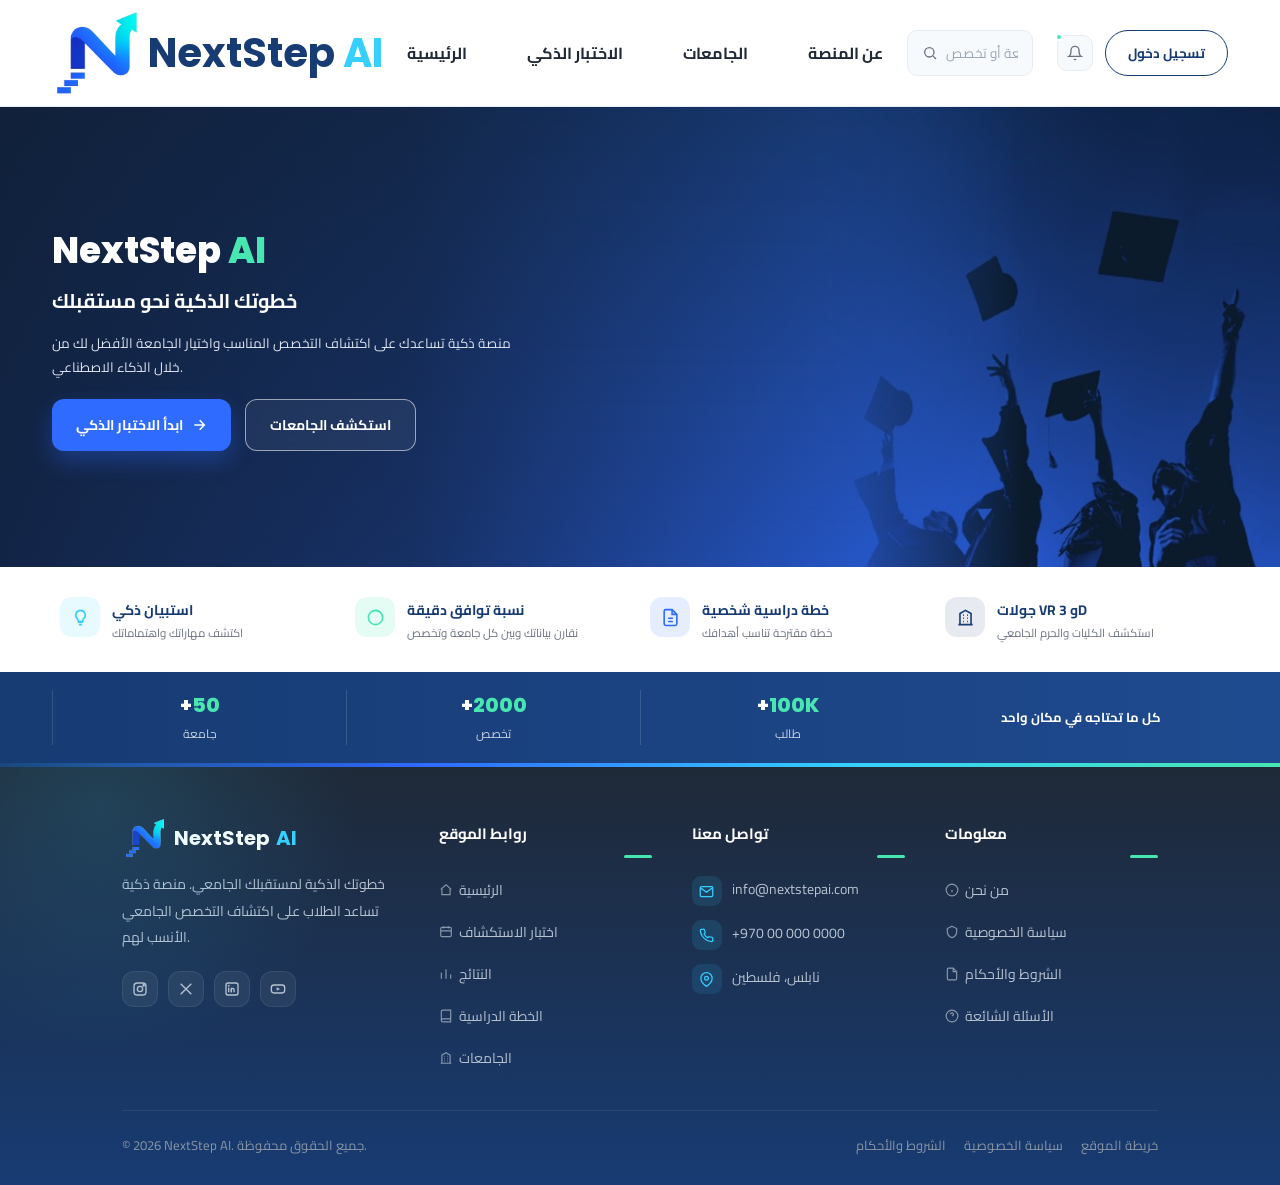
==== commit f00acfcc: "css update" ====
--- a/index.html
+++ b/index.html
@@ -1,5 +1,5 @@
 <!DOCTYPE html>
-<html lang="ar" dir="rtl">
+<html lang="ar" dir="ltr">
 <head>
 <meta charset="UTF-8">
 <meta name="viewport" content="width=device-width, initial-scale=1.0">
--- a/css/app.css
+++ b/css/app.css
@@ -5,14 +5,16 @@
    ===================================================================== */
 
 :root{
-  --navy:#173873;
+  --navy:#173B73;
   --blue:#2F6BFF;
   --cyan:#35D0FF;
---mint: #48E6B0;
+  --mint: #48E6B0;
   --light:#F7FAFC;
-  --gray:#687280;
+  --gray:#6B7280;
   --dark:#1F2937;
   --border:#E7ECF2;
+  --orange:#F5A623;
+  --red:#E5484D;
 }
 
 *{box-sizing:border-box;margin:0;padding:0;}
@@ -28,3 +30,22 @@
 a{text-decoration:none;color:inherit;}
 ul{list-style:none;}
 img{display:block;max-width:100%;}
+
+/* ======================= Compatibility tier utilities =======================
+   نظام ألوان دلالي موحّد لنسب التوافق بكل الموقع:
+   عالي (80%+) = مينت | جيد (60-79%) = أزرق | متوسط (40-59%) = برتقالي | منخفض (<40%) = أحمر
+   ================================================================================ */
+.tier-high{color:var(--mint) !important;}
+.tier-good{color:var(--blue) !important;}
+.tier-medium{color:var(--orange) !important;}
+.tier-low{color:var(--red) !important;}
+
+.tier-high-bg{background:var(--mint) !important;}
+.tier-good-bg{background:var(--blue) !important;}
+.tier-medium-bg{background:var(--orange) !important;}
+.tier-low-bg{background:var(--red) !important;}
+
+.tier-high-border{border-color:var(--mint) !important;}
+.tier-good-border{border-color:var(--blue) !important;}
+.tier-medium-border{border-color:var(--orange) !important;}
+.tier-low-border{border-color:var(--red) !important;}
--- a/css/footer.css
+++ b/css/footer.css
@@ -7,12 +7,11 @@
 footer.site-footer{
   width:100%;
   position:relative;
-  background:#fff;              /* بدل linear-gradient(180deg, var(--dark) 0%, var(--navy) 100%) */
-  color:var(--dark);            /* بدل #E9EDF3 */
+  background:linear-gradient(180deg, var(--dark) 0%, var(--navy) 100%);
+  color:#E9EDF3;
   overflow:hidden;
   margin-top:auto;
   flex-shrink:0;
-  border-top:1px solid var(--border);
 }
 footer.site-footer::before{
   content:"";
@@ -57,7 +56,7 @@
   font-family:'Poppins',sans-serif;
   font-weight:700;
   font-size:20px;
-  color:var(--navy);   /* كان #fff — هاد السطر لازم يتغير */
+  color:#fff;
   display:flex;
   align-items:center;
   gap:6px;
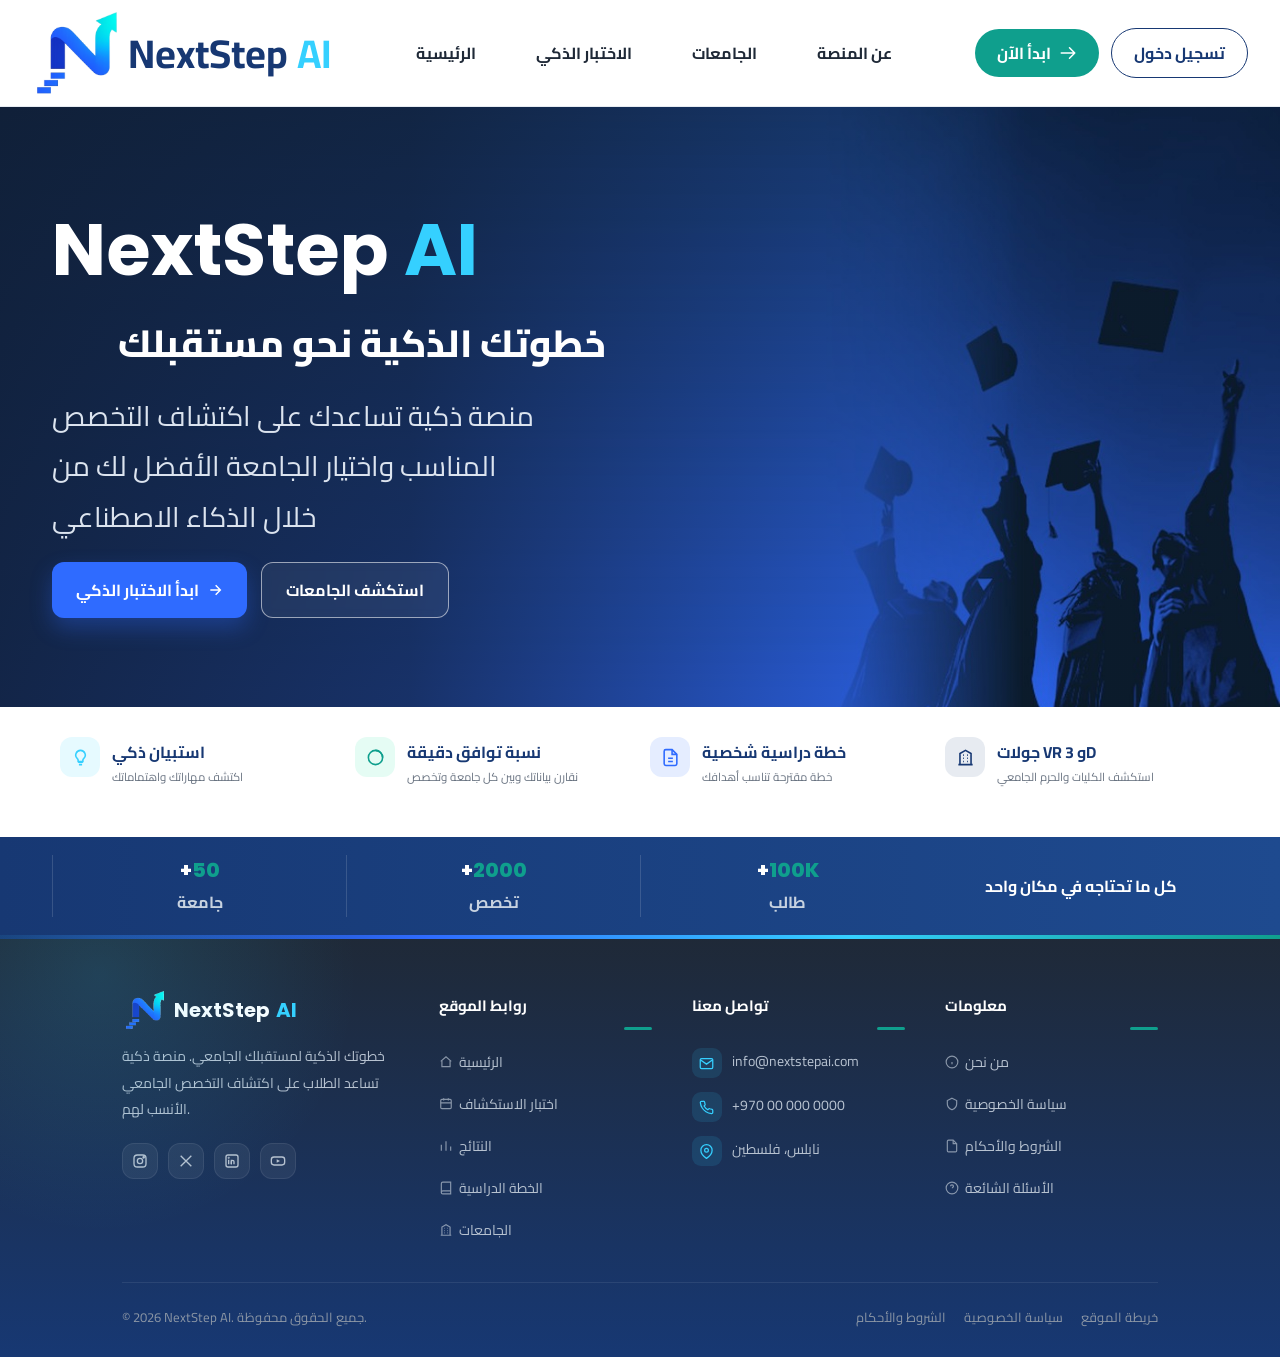
==== commit 7ef93feb: "اHome" ====
--- a/index.html
+++ b/index.html
@@ -4,7 +4,6 @@
 <meta charset="UTF-8">
 <meta name="viewport" content="width=device-width, initial-scale=1.0">
 <title>NextStep AI</title>
-<link rel="preconnect" href="https://fonts.googleapis.com">
 <link href="https://fonts.googleapis.com/css2?family=Cairo:wght@400;500;600;700;800&family=Poppins:wght@400;500;600;700;800&display=swap" rel="stylesheet">
 <link href="css/app.css" rel="stylesheet">
 <link href="css/header.css" rel="stylesheet">
@@ -30,19 +29,20 @@
       </ul>
     </nav>
 
-    <div class="search-box">
-      <svg viewBox="0 0 24 24" fill="none" stroke="currentColor" stroke-width="2"><circle cx="11" cy="11" r="7"/><path d="M21 21l-4.3-4.3"/></svg>
-      <input type="text" placeholder="ابحث عن جامعة أو تخصص...">
-    </div>
+    
 
     <div class="nav-actions">
-      <div class="icon-btn">
-        <svg viewBox="0 0 24 24" fill="none" stroke="currentColor" stroke-width="2"><path d="M18 8a6 6 0 0 0-12 0c0 7-3 9-3 9h18s-3-2-3-9"/><path d="M13.73 21a2 2 0 0 1-3.46 0"/></svg>
-        <span class="dot"></span>
-      </div>
+    <button class="start-btn">
+    ابدأ الآن
+    <svg viewBox="0 0 24 24" fill="none" stroke="white" stroke-width="2">
+      <path d="M14 5l7 7-7 7M21 12H3" stroke-linecap="round" stroke-linejoin="round"/>
+    </svg>
+  </button>
       <a href="fronted/login.html" class="btn-signin">تسجيل دخول</a>
     </div>
   </div>
+
+  
 </header>
 
 <!-- ======================= HERO ======================= -->
@@ -87,7 +87,9 @@
     <div class="hero-copy">
       <h1>NextStep <span>AI</span></h1>
       <h2>خطوتك الذكية نحو مستقبلك</h2>
-      <p class="lead">منصة ذكية تساعدك على اكتشاف التخصص المناسب واختيار الجامعة الأفضل لك من خلال الذكاء الاصطناعي.</p>
+      <p class="lead">منصة ذكية تساعدك على اكتشاف التخصص المناسب 
+        <span>واختيار الجامعة الأفضل  لك من خلال الذكاء الاصطناعي</span>
+      </p>
       <div class="hero-actions">
         <a href="fronted/student-signup.html" class="btn-primary">
           ابدأ الاختبار الذكي
--- a/css/app.css
+++ b/css/app.css
@@ -5,16 +5,16 @@
    ===================================================================== */
 
 :root{
-  --navy:#173B73;
+  --navy:#173873;
   --blue:#2F6BFF;
   --cyan:#35D0FF;
-  --mint: #48E6B0;
+
+--mint: #0F9F8D;
   --light:#F7FAFC;
-  --gray:#6B7280;
+  --gray:#687280;
   --dark:#1F2937;
   --border:#E7ECF2;
-  --orange:#F5A623;
-  --red:#E5484D;
+
 }
 
 *{box-sizing:border-box;margin:0;padding:0;}
--- a/css/header.css
+++ b/css/header.css
@@ -49,6 +49,13 @@
   border-radius:10px;
   padding:9px 14px;
 }
+.search-box:hover{
+   box-shadow: 0 0 0 1px rgba(47, 107, 255, 0.15);
+  transition: color 0.25s ease;
+  transition: border-color .2s ease, color .2s ease;
+}
+
+
 .search-box svg{width:16px;height:16px;color:var(--gray);flex-shrink:0;}
 .search-box input{
   border:none;
@@ -86,7 +93,7 @@
   border:1.5px solid var(--navy);
   color:var(--navy);
   font-weight:700;
-  font-size:13.5px;
+  font-size:16px;
   transition:background .2s ease, color .2s ease;
 }
 .btn-signin:hover{background:var(--navy);color:#fff;}
--- a/css/home.css
+++ b/css/home.css
@@ -10,8 +10,38 @@
   border-bottom:1px solid var(--border);
   flex-shrink:0;
 }
+.start-btn {
+padding: 9px 22px;
+  border-radius: 999px;
+  color: var(--navy);
+  font-weight: 700;
+  font-size: 16px;
+    display: flex;
+    align-items: center;
+    gap: 8px;
+    background-color: #0F9F8D; /* أخضر */
+    color: #fff;
+    border: none;
+    
+    
+    font-size: 16px;
+    font-weight: 700;
+    cursor: pointer;
+    transition: background-color 0.3s ease, transform 0.2s ease;
+     font-family: 'Cairo', sans-serif;
+  }
+
+  .start-btn:hover {
+    background-color: #15803d;
+    transform: scale(1.05);
+  }
+
+  .start-btn svg {
+    width: 18px;
+    height: 18px;
+  }
 .nav-inner{
-  max-width:1240px;
+  max-width:1520px;
   margin:0 auto;
   padding:12px 32px;
   display:flex;
@@ -21,7 +51,7 @@
 .brand-mark{display:flex;align-items:center;gap:10px;padding-left: 4px;}
 .brand-mark .brand-logo{width:82px;height:82px;object-fit:contain;flex-shrink:0;}
 .brand-mark .brand-text{
-  font-family:'Poppins',sans-serif;
+  font-family:'Cairo',sans-serif;
   font-weight:700;
   font-size:40px;
   color:var(--navy);
@@ -71,7 +101,7 @@
   align-items:center;
   overflow:hidden;
   isolation:isolate;
-  min-height:460px;
+  min-height:600px;
 }
 .hero-bg{
   position:absolute;
@@ -103,23 +133,26 @@
 .hero-copy{max-width:600px;}
 .hero-copy h1{
   font-family:'Poppins',sans-serif;
-  font-weight:800;
-  font-size:clamp(26px,4vh,42px);
+  font-weight:700;
+  font-size:clamp(26px,21vh,72px);
   color:#fff;
   margin-bottom:4px;
 }
-.hero-copy h1 span{color:var(--mint);}
+.hero-copy h1 span{color:var(--cyan);}
 .hero-copy h2{
-  font-size:clamp(15px,2.2vh,22px);
-  font-weight:700;
-  color:#fff;
-  margin-bottom:12px;
+  font-weight:700;
+ font-size:  clamp(15px,4.2vh,42px);
+  font-weight: 800;
+  color: #fff;
+  margin-bottom: 12px;
+  margin-left:  66px;
+
 }
 .hero-copy p.lead{
-  font-size:13.5px;
+  font-size:clamp(15px,3.1vh,42px);;
   line-height:1.8;
   color:#DCE4EF;
-  max-width:470px;
+  max-width:497px;
   margin-bottom:20px;
 }
 .hero-actions{display:flex;gap:14px;margin-bottom:0;flex-wrap:wrap;}
@@ -129,7 +162,7 @@
   background:var(--blue);
   color:#fff;
   font-weight:700;
-  font-size:14px;
+  font-size:16px;
   display:inline-flex;
   align-items:center;
   gap:8px;
@@ -144,7 +177,7 @@
   background:rgba(255,255,255,0.06);
   color:#fff;
   font-weight:700;
-  font-size:14px;
+  font-size:16px;
   border:1.5px solid rgba(255,255,255,0.55);
   backdrop-filter:blur(4px);
   transition:background .2s ease;
@@ -155,6 +188,7 @@
 .features-section{
   background:#fff;
   flex-shrink:0;
+   height: 130px;
 }
 .features-row{
   max-width:1240px;
@@ -163,12 +197,16 @@
   display:grid;
   grid-template-columns:repeat(4,1fr);
   gap:20px;
+   
+
 }
 .feature-item{
   display:flex;
   align-items:flex-start;
   gap:12px;
-}
+   
+}
+
 .feature-item .icon-wrap{
   width:40px;height:40px;
   border-radius:12px;
@@ -180,7 +218,7 @@
 .feature-item:nth-child(3) .icon-wrap{background:rgba(47,107,255,0.12);color:var(--blue);}
 .feature-item:nth-child(4) .icon-wrap{background:rgba(23,59,115,0.10);color:var(--navy);}
 .feature-item .icon-wrap svg{width:19px;height:19px;}
-.feature-item h3{font-size:14px;font-weight:700;color:var(--navy);margin-bottom:2px;}
+.feature-item h3{font-size:16px;font-weight:700;color:var(--navy);margin-bottom:2px;}
 .feature-item p{font-size:11.5px;color:var(--gray);line-height:1.5;}
 
 /* ======================= STATS BAR ======================= */
@@ -208,9 +246,9 @@
   font-size:20px;
 }
 .stat .num span{color:var(--mint);}
-.stat .lbl{font-size:12px;color:#C7D2E0;margin-top:2px;}
+.stat .lbl{font-size:16px; font-weight:700;color:#C7D2E0;margin-top:2px;}
 .stat.tagline{
-  font-size:13px;
+  font-size:16px;
   font-weight:700;
   color:#fff;
   line-height:1.5;
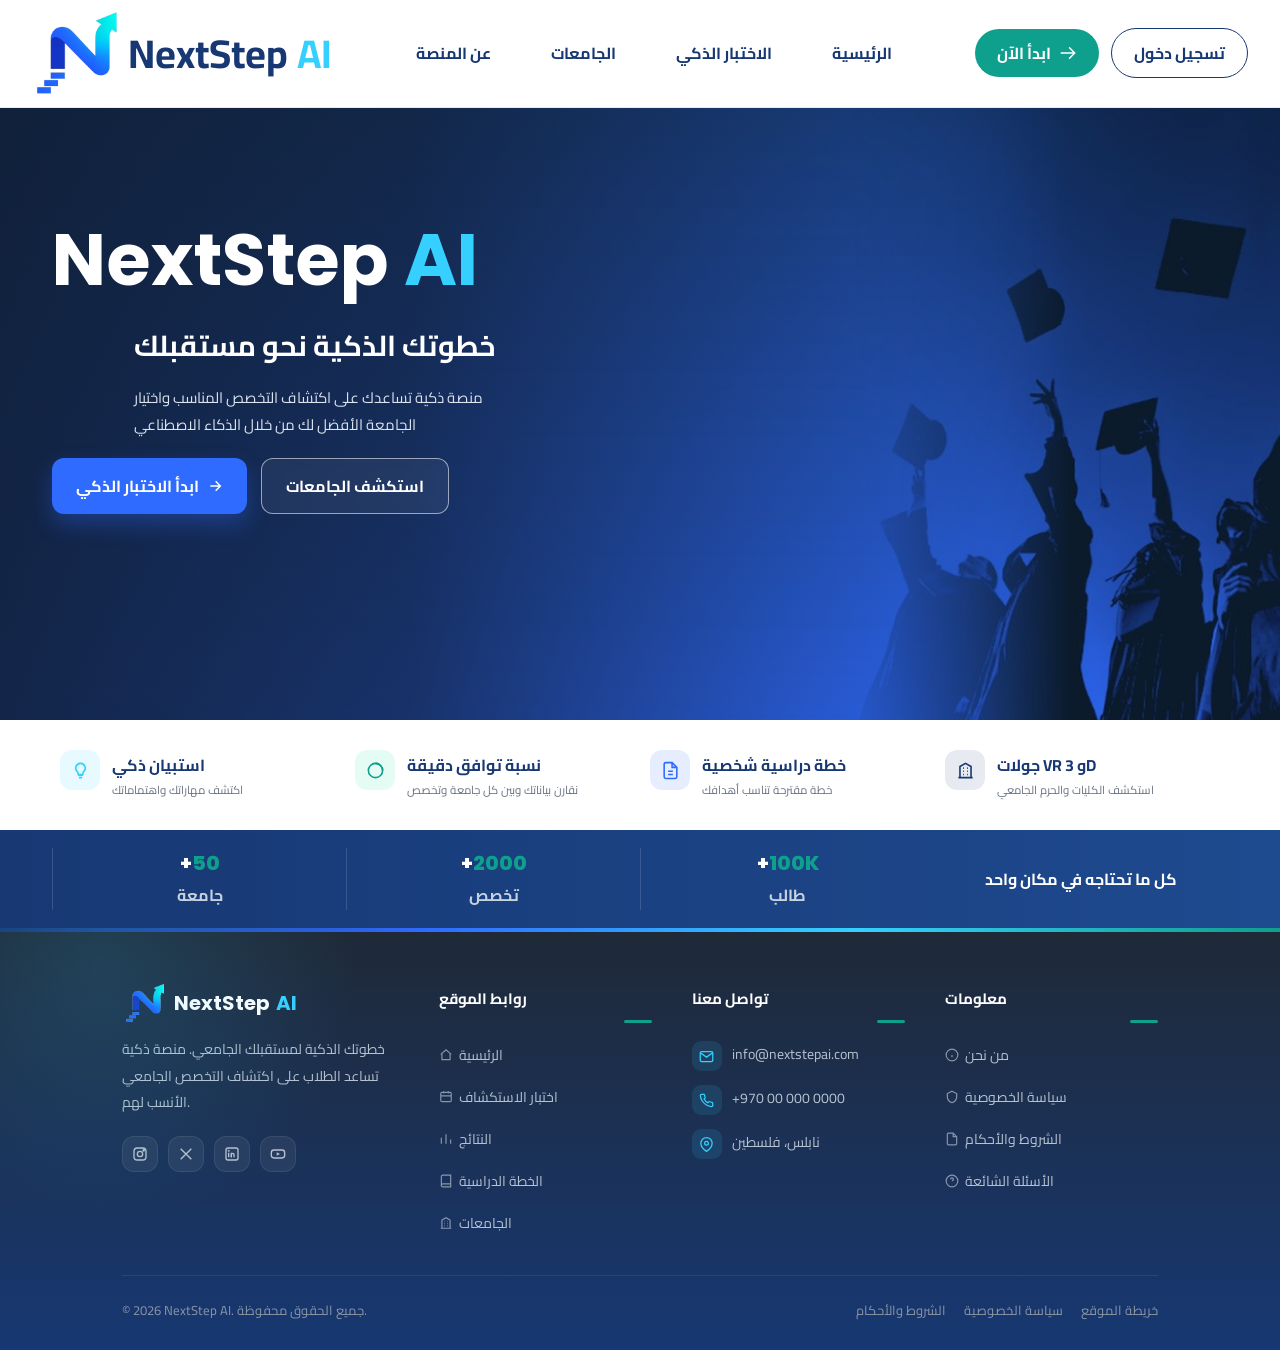
==== commit 910db398: "css" ====
--- a/index.html
+++ b/index.html
@@ -22,10 +22,10 @@
 
     <nav class="main-nav">
       <ul>
-        <li><a href="index.html">الرئيسية</a></li>
-        <li><a href="fronted/quiz.html">الاختبار الذكي</a></li>
-        <li><a href="fronted/universities.html">الجامعات</a></li>
-        <li><a href="#">عن المنصة</a></li>
+     <li><a href="footer.html">عن المنصة</a></li>
+       <li><a href="universities.html">الجامعات</a></li>
+   <li><a href="quiz.html">الاختبار الذكي</a></li>
+     <li><a href="../index.html">الرئيسية</a></li>
       </ul>
     </nav>
 
@@ -147,7 +147,7 @@
 <div class="stats-bar">
   <div class="stats-inner">
     <div class="stat">
-      <div class="num">+<span>50</span></div>
+      <div class="num" >+<span>50</span></div>
       <div class="lbl">جامعة</div>
     </div>
     <div class="stat">
@@ -243,5 +243,8 @@
   </div>
 </footer>
 
+
+
+
 </body>
 </html>
--- a/css/home.css
+++ b/css/home.css
@@ -5,16 +5,24 @@
    ===================================================================== */
 
 /* ======================= HEADER ======================= */
+header{
+  position: fixed; /* أو sticky */
+  top: 0;
+  right: 0;   /* لأن الموقع RTL */
+  left: 0;
+  width: 100%;
+  z-index: 1000;
+}
 header.site-header{
   background:#fff;
   border-bottom:1px solid var(--border);
   flex-shrink:0;
+  height: 12%;
 }
 .start-btn {
 padding: 9px 22px;
   border-radius: 999px;
   color: var(--navy);
-  font-weight: 700;
   font-size: 16px;
     display: flex;
     align-items: center;
@@ -22,8 +30,6 @@
     background-color: #0F9F8D; /* أخضر */
     color: #fff;
     border: none;
-    
-    
     font-size: 16px;
     font-weight: 700;
     cursor: pointer;
@@ -62,7 +68,14 @@
   gap:60px;
   font-size:16px;
   font-weight:700;
-  color:var(--dark);
+  color:var(--navy);
+}
+.brand-mark .brand-text{
+   transition: transform 0.3s ease, box-shadow 0.3s ease;
+}
+.brand-mark .brand-text:hover {
+  transform: translateY(-8px);
+ 
 }
 nav.main-nav a{transition:color .2s ease;}
 nav.main-nav a:hover{color:var(--blue);}
@@ -101,7 +114,7 @@
   align-items:center;
   overflow:hidden;
   isolation:isolate;
-  min-height:600px;
+  min-height:720px;
 }
 .hero-bg{
   position:absolute;
@@ -141,19 +154,20 @@
 .hero-copy h1 span{color:var(--cyan);}
 .hero-copy h2{
   font-weight:700;
- font-size:  clamp(15px,4.2vh,42px);
-  font-weight: 800;
+ font-size:  clamp(15px,3.2vh,42px);
+ 
   color: #fff;
   margin-bottom: 12px;
-  margin-left:  66px;
+  margin-left:  82px;
 
 }
 .hero-copy p.lead{
-  font-size:clamp(15px,3.1vh,42px);;
+  font-size:clamp(15px,1.1vh,26px);
   line-height:1.8;
   color:#DCE4EF;
-  max-width:497px;
+  max-width:400px;
   margin-bottom:20px;
+  margin-left: 82px;
 }
 .hero-actions{display:flex;gap:14px;margin-bottom:0;flex-wrap:wrap;}
 .btn-primary{
@@ -188,7 +202,7 @@
 .features-section{
   background:#fff;
   flex-shrink:0;
-   height: 130px;
+   height: 110px;
 }
 .features-row{
   max-width:1240px;
